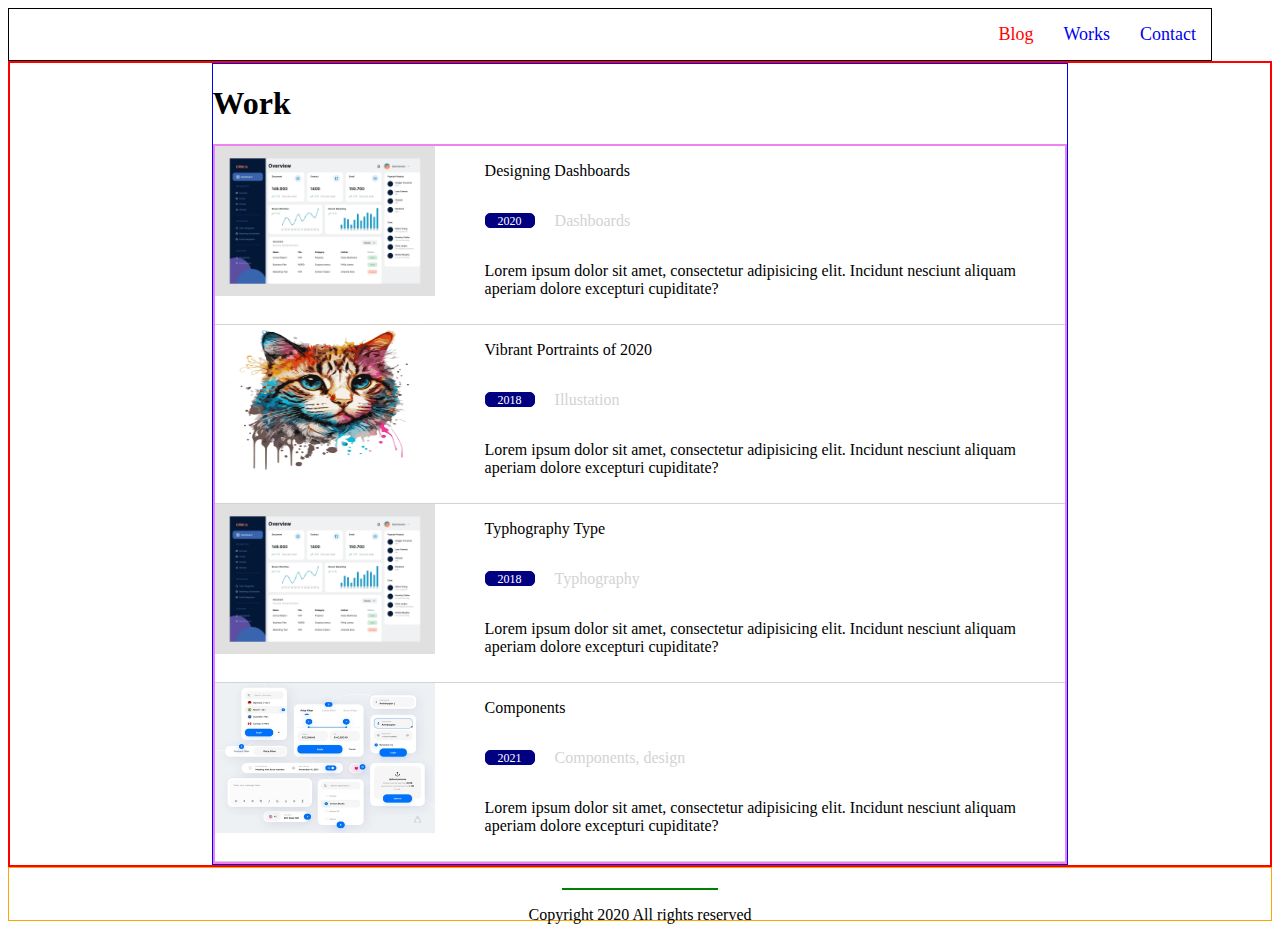
==== works.html @ dd60058b "don't finish 3page" ====
<!DOCTYPE html>
<html lang="en">
<head>
    <meta charset="UTF-8">
    <meta http-equiv="X-UA-Compatible" content="IE=edge">
    <meta name="viewport" content="width=device-width, initial-scale=1.0">
    <link rel="stylesheet" href="./style.css">
    <link rel="stylesheet" href="path/to/bootstrap/css/bootstrap.min.css">
    <link rel="stylesheet" href="https://cdnjs.cloudflare.com/ajax/libs/font-awesome/6.3.0/css/all.min.css" integrity="sha512-SzlrxWUlpfuzQ+pcUCosxcglQRNAq/DZjVsC0lE40xsADsfeQoEypE+enwcOiGjk/bSuGGKHEyjSoQ1zVisanQ==" crossorigin="anonymous" referrerpolicy="no-referrer" />
    <link rel="stylesheet" href="./style.css">
    <title>Flex Box - Web Page</title>
</head>
<body>
    <div class="menubar">
        <input type="checkbox" name="hambur" id="hambur">
        <label class="hambur" for="hambur">
            <i class="fa-solid fa-bars" style="position: relative; left: 466px; margin-bottom: 10px; font-size: 24px;"></i>
        </label>
        <nav>
            <div class="hamnav">
                <a href="./index.html" class="blog">Blog</a>
                <a href="#">Works</a>
                <a href="./contact.html">Contact</a>  
            </div>
        </nav>
    </div>
    <main>
        <div class="contain">
            <h1>Work</h1>
            <div class="maindata">
                <div class="data5">
                    <div class="photo5">
                        <img src="./photo/dashboard.webp" alt="dashboard" class="img5" style="width: 220px; height: 150px;">
                    </div>
                    <div class="content5">
                        <p>Designing Dashboards</p>
                        <div class="midcontent">
                            <div class="year">
                                <p style="margin: 0; font-size: 12px;">2020</p>
                            </div>
                                <p style="color: lightgrey;">Dashboards</p>
                        </div>
                        <p>Lorem ipsum dolor sit amet, consectetur adipisicing elit. Incidunt nesciunt aliquam aperiam dolore excepturi cupiditate?</p>
                    </div>
                </div>
                <div class="data6">
                    <div class="photo6">
                        <img src="./photo/catart.avif" alt="catart" style="width: 220px; height: 150px;">
                    </div>
                    <div class="content6">
                        <p>Vibrant Portraints of 2020</p>
                        <div class="midcontent">
                            <div class="year">
                                <p style="margin: 0; font-size: 12px;">2018</p>
                            </div>
                            <p style="color: lightgrey;">Illustation</p>
                        </div>
                        <p>Lorem ipsum dolor sit amet, consectetur adipisicing elit. Incidunt nesciunt aliquam aperiam dolore excepturi cupiditate?</p>
                    </div>
                </div>
                <div class="data7">
                    <div class="photo7">
                        <img src="./photo/dashboard.webp" alt="dashboard" style="width: 220px; height: 150px;">
                    </div>
                    <div class="content7">
                        <p>Typhography Type</p>
                        <div class="midcontent">
                            <div class="year">
                                <p style="margin: 0; font-size: 12px;">2018</p>
                            </div>
                            <p style="color: lightgrey;">Typhography</p>
                        </div>
                        <p>Lorem ipsum dolor sit amet, consectetur adipisicing elit. Incidunt nesciunt aliquam aperiam dolore excepturi cupiditate?</p>
                    </div>
                </div>
                <div class="data8">
                    <div class="photo8">
                        <img src="./photo/Components.webp" alt="dashboard" style="width: 220px; height: 150px;">
                    </div>
                    <div class="content8">
                        <p>Components</p>
                        <div class="midcontent">
                            <div class="year">
                                <p style="margin: 0; font-size: 12px;">2021</p>
                            </div>
                            <p style="color: lightgrey;">Components, design</p>
                        </div>
                        <p>Lorem ipsum dolor sit amet, consectetur adipisicing elit. Incidunt nesciunt aliquam aperiam dolore excepturi cupiditate?</p>
                    </div>
                </div>
                
            </div>
        </div>
    </main>
    <footer>
        <div class="footbox">
            <div class="icon">
                <i class="fa-brands fa-square-facebook fa-xl"></i>
                <i class="fa-brands fa-instagram fa-xl"></i>
                <i class="fa-brands fa-twitter fa-xl"></i>
                <i class="fa-brands fa-linkedin fa-xl"></i>
            </div>
        <p class="copyright">
            Copyright <span><i class="fa-regular fa-copyright" style="color: black; font-size: 16px;"></i></span>2020 All rights reserved
        </p>
        </div>
    </footer>
</body>
</html>
---- style.css ----
* {
    box-sizing: border-box;
}

.hamnav {
    border: 1px solid black;
    display: flex;
    justify-content: flex-end;
    margin-right: 60px;
}

.hamnav a {
    font-size: 18px;
    padding: 15px;
    text-decoration: none;
}

.hamnav a:hover {
    color: red;
}

.blog {
    color: red;
}

main {
    border: 2px solid red;
    display: flex;
    justify-content: center;
}


.hambur {
    display: none;
    height: min-content;
    margin: 18px -10px 0 0;
}

input {
    display: none;
}

input:checked ~ nav .hamnav {
    transform: translateY(0);
    transition: .6s;

}

.contain {
    border: 1px solid blue;
    width: 68%;
}

.maindata {
    border: 2px solid violet;
    display: flex;
    flex-direction: column;
}

.data1 {
    border-bottom: 1px solid lightgray;
    padding-bottom: 10px;
}

.data2 {
    border-bottom: 1px solid lightgray;
    padding-top: 10px;
    padding-bottom: 10px;
}

.data3 {
    border-bottom: 1px solid lightgray;
    padding-top: 10px;
    padding-bottom: 10px;
}

.data4 {
    border-bottom: 1px solid lightgray;
    padding-top: 10px;
    padding-bottom: 10px;
}

footer {
    border: 1px solid orange;
    display: flex;
    flex-direction: column;
    align-items: center;
}

.footbox {
    display: flex;
    flex-direction: column;
    align-items: center;
    position: relative;
    top: 20px;
}

.icon {
    border: 1px solid green;
    display: flex;
    justify-content: space-around;
    width: 70%;
}

/* work */

.data5 {
    border-bottom: 1px solid lightgray;
    padding-bottom: 10px;
    display: flex;
    gap: 50px;
}

.content5 {
    width: 65%;
    display: flex;
    flex-direction: column;
}

.year {
    border: 1px solid navy;
    border-radius: 5px;
    background-color: navy;
    color: white;
    width: 50px;
    height: 15px;
    text-align: center;
}

.midcontent {
    width: 100%;
    display: flex;
    align-items: center;
    gap: 20px;
}

.data6 {
    border-bottom: 1px solid lightgray;
    padding-bottom: 10px;
    display: flex;
    gap: 50px;
}

.content6 {
    width: 65%;
    display: flex;
    flex-direction: column;
}

.data7 {
    border-bottom: 1px solid lightgray;
    padding-bottom: 10px;
    display: flex;
    gap: 50px;
}

.content7 {
    width: 65%;
    display: flex;
    flex-direction: column;
}

.data8 {
    border-bottom: 1px solid lightgray;
    padding-bottom: 10px;
    display: flex;
    gap: 50px;
}

.content8 {
    width: 65%;
    display: flex;
    flex-direction: column;
}

/* contact */

.profile {
    display: flex;
}

.containcontact {
    border: 1px solid blue;
    width: 80%;
}

.information {
    border: 1px solid green;
    width: 60%;
    margin-top: 150px;
}

.download {
    background-color: red;
    color: white;
    border: none;
    width: 150px;
    height: 30px;
}

.picpro img {
    border: 1px solid black;
    margin-top: 180px;
    margin-left: 150px;
    border-radius: 50%;
    width: 250px;
    height: 250px;
}

.midcontentcon {
    border: 1px solid black;
    /* height: 396px; */
    background-color: #EDF7FA;
    display: flex;
    flex-direction: column;
    align-items: center;
}

.headmidcontent{
    border: 1px solid red;
    display: flex;
    justify-content: space-between;
    width: 70%;
}

.boxmidcontent {
    border: 1px solid lightgreen;
    width: 70%;
    /* height: 500px; */
    display: flex;
    justify-content: space-between;
    
}

.midbox1 {
    border: 1px solid salmon;
    width: 45%;
    height: 200px;
} 

.midbox2 {
    border: 1px solid purple;
    width: 45%;
    height: 200px;
} 


@media (max-width: 375px) {
    .data5 {
        flex-wrap: wrap;
    }

    .content5 {
        align-items: center;
    }

    .midcontent {
        justify-content: center;
    }

    .midcontent .year p {
        position: relative;
        left: 0px;
    }
    
    .data6 {
        flex-wrap: wrap;
    }

    .content6 {
        align-items: center;
    }

    .data7 {
        flex-wrap: wrap;
    }

    .content7 {
        align-items: center;
    }

    .data8 {
        flex-wrap: wrap;
    }

    .content8 {
        align-items: center;
    }

}


/* @media (max-width: 500px) {
    .contain {
        border: 1px solid blue;
        width: 100%;
        transform: translateY(20%);
    }

    .hamnav {
        display: grid;
        position: absolute;
        background: white;
        width: 100%;
        transform: translateY(-130%);
        z-index: 1;
    }

    .hambur {
        display: flex !important;
        border: 1px solid lawngreen;
    }
    
} */
---- style.css ----
* {
    box-sizing: border-box;
}

.hamnav {
    border: 1px solid black;
    display: flex;
    justify-content: flex-end;
    margin-right: 60px;
}

.hamnav a {
    font-size: 18px;
    padding: 15px;
    text-decoration: none;
}

.hamnav a:hover {
    color: red;
}

.blog {
    color: red;
}

main {
    border: 2px solid red;
    display: flex;
    justify-content: center;
}


.hambur {
    display: none;
    height: min-content;
    margin: 18px -10px 0 0;
}

input {
    display: none;
}

input:checked ~ nav .hamnav {
    transform: translateY(0);
    transition: .6s;

}

.contain {
    border: 1px solid blue;
    width: 68%;
}

.maindata {
    border: 2px solid violet;
    display: flex;
    flex-direction: column;
}

.data1 {
    border-bottom: 1px solid lightgray;
    padding-bottom: 10px;
}

.data2 {
    border-bottom: 1px solid lightgray;
    padding-top: 10px;
    padding-bottom: 10px;
}

.data3 {
    border-bottom: 1px solid lightgray;
    padding-top: 10px;
    padding-bottom: 10px;
}

.data4 {
    border-bottom: 1px solid lightgray;
    padding-top: 10px;
    padding-bottom: 10px;
}

footer {
    border: 1px solid orange;
    display: flex;
    flex-direction: column;
    align-items: center;
}

.footbox {
    display: flex;
    flex-direction: column;
    align-items: center;
    position: relative;
    top: 20px;
}

.icon {
    border: 1px solid green;
    display: flex;
    justify-content: space-around;
    width: 70%;
}

/* work */

.data5 {
    border-bottom: 1px solid lightgray;
    padding-bottom: 10px;
    display: flex;
    gap: 50px;
}

.content5 {
    width: 65%;
    display: flex;
    flex-direction: column;
}

.year {
    border: 1px solid navy;
    border-radius: 5px;
    background-color: navy;
    color: white;
    width: 50px;
    height: 15px;
    text-align: center;
}

.midcontent {
    width: 100%;
    display: flex;
    align-items: center;
    gap: 20px;
}

.data6 {
    border-bottom: 1px solid lightgray;
    padding-bottom: 10px;
    display: flex;
    gap: 50px;
}

.content6 {
    width: 65%;
    display: flex;
    flex-direction: column;
}

.data7 {
    border-bottom: 1px solid lightgray;
    padding-bottom: 10px;
    display: flex;
    gap: 50px;
}

.content7 {
    width: 65%;
    display: flex;
    flex-direction: column;
}

.data8 {
    border-bottom: 1px solid lightgray;
    padding-bottom: 10px;
    display: flex;
    gap: 50px;
}

.content8 {
    width: 65%;
    display: flex;
    flex-direction: column;
}

/* contact */

.profile {
    display: flex;
}

.containcontact {
    border: 1px solid blue;
    width: 80%;
}

.information {
    border: 1px solid green;
    width: 60%;
    margin-top: 150px;
}

.download {
    background-color: red;
    color: white;
    border: none;
    width: 150px;
    height: 30px;
}

.picpro img {
    border: 1px solid black;
    margin-top: 180px;
    margin-left: 150px;
    border-radius: 50%;
    width: 250px;
    height: 250px;
}

.midcontentcon {
    border: 1px solid black;
    /* height: 396px; */
    background-color: #EDF7FA;
    display: flex;
    flex-direction: column;
    align-items: center;
}

.headmidcontent{
    border: 1px solid red;
    display: flex;
    justify-content: space-between;
    width: 70%;
}

.boxmidcontent {
    border: 1px solid lightgreen;
    width: 70%;
    /* height: 500px; */
    display: flex;
    justify-content: space-between;
    
}

.midbox1 {
    border: 1px solid salmon;
    width: 45%;
    height: 200px;
} 

.midbox2 {
    border: 1px solid purple;
    width: 45%;
    height: 200px;
} 


@media (max-width: 375px) {
    .data5 {
        flex-wrap: wrap;
    }

    .content5 {
        align-items: center;
    }

    .midcontent {
        justify-content: center;
    }

    .midcontent .year p {
        position: relative;
        left: 0px;
    }
    
    .data6 {
        flex-wrap: wrap;
    }

    .content6 {
        align-items: center;
    }

    .data7 {
        flex-wrap: wrap;
    }

    .content7 {
        align-items: center;
    }

    .data8 {
        flex-wrap: wrap;
    }

    .content8 {
        align-items: center;
    }

}


/* @media (max-width: 500px) {
    .contain {
        border: 1px solid blue;
        width: 100%;
        transform: translateY(20%);
    }

    .hamnav {
        display: grid;
        position: absolute;
        background: white;
        width: 100%;
        transform: translateY(-130%);
        z-index: 1;
    }

    .hambur {
        display: flex !important;
        border: 1px solid lawngreen;
    }
    
} */
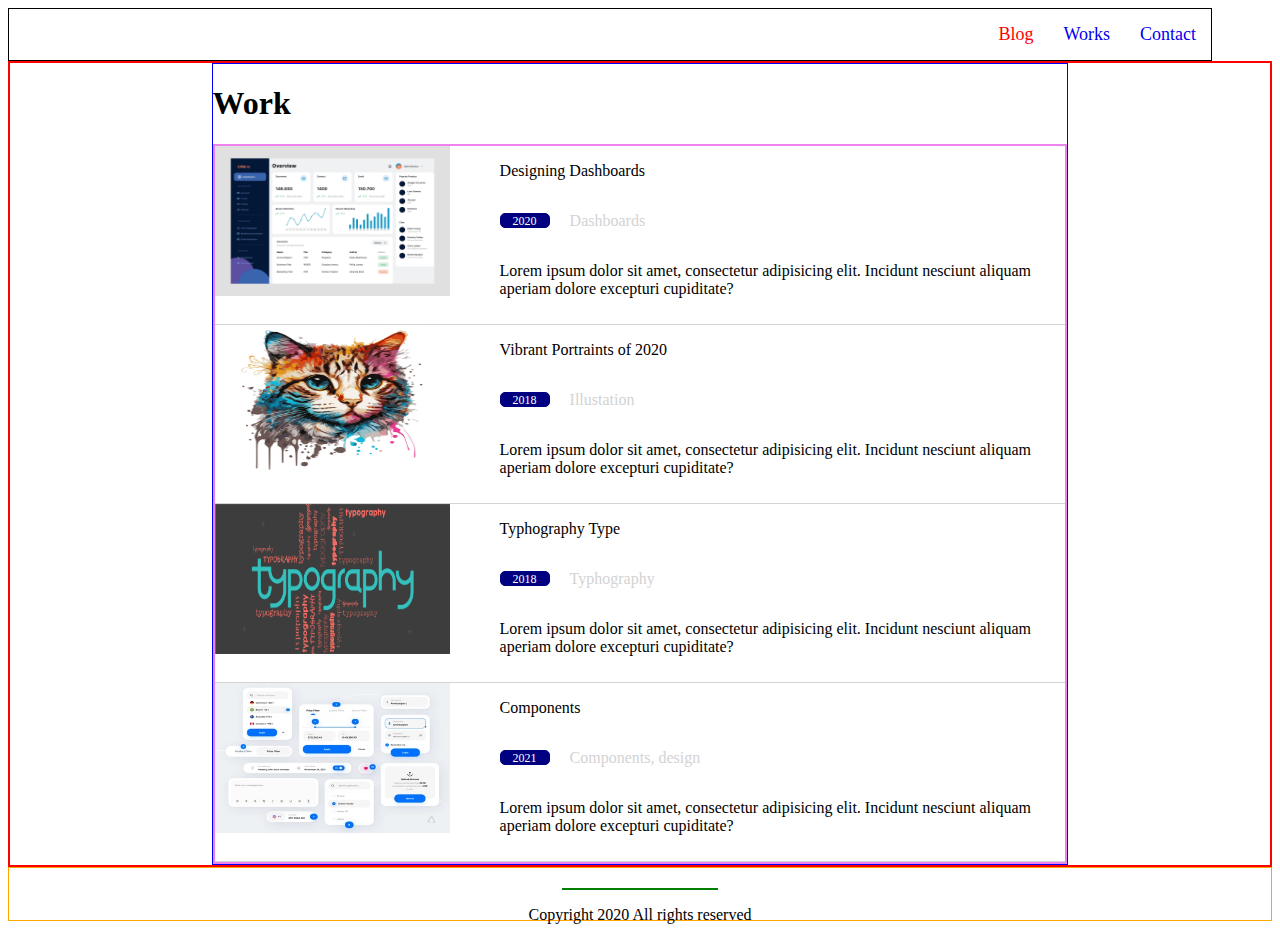
==== commit 1b8f0445: "unfinish hanbur+media" ====
--- a/works.html
+++ b/works.html
@@ -30,10 +30,10 @@
             <div class="maindata">
                 <div class="data5">
                     <div class="photo5">
-                        <img src="./photo/dashboard.webp" alt="dashboard" class="img5" style="width: 220px; height: 150px;">
+                        <img src="./photo/dashboard.webp" alt="dashboard" class="img5" style="width: 235px; height: 150px;">
                     </div>
                     <div class="content5">
-                        <p>Designing Dashboards</p>
+                        <p class="headconwork5">Designing Dashboards</p>
                         <div class="midcontent">
                             <div class="year">
                                 <p style="margin: 0; font-size: 12px;">2020</p>
@@ -45,10 +45,10 @@
                 </div>
                 <div class="data6">
                     <div class="photo6">
-                        <img src="./photo/catart.avif" alt="catart" style="width: 220px; height: 150px;">
+                        <img src="./photo/catart.avif" alt="catart" style="width: 235px; height: 150px;">
                     </div>
                     <div class="content6">
-                        <p>Vibrant Portraints of 2020</p>
+                        <p class="headconwork6">Vibrant Portraints of 2020</p>
                         <div class="midcontent">
                             <div class="year">
                                 <p style="margin: 0; font-size: 12px;">2018</p>
@@ -60,10 +60,10 @@
                 </div>
                 <div class="data7">
                     <div class="photo7">
-                        <img src="./photo/dashboard.webp" alt="dashboard" style="width: 220px; height: 150px;">
+                        <img src="./photo/typhography.png" alt="dashboard" style="width: 235px; height: 150px;">
                     </div>
                     <div class="content7">
-                        <p>Typhography Type</p>
+                        <p class="headconwork7">Typhography Type</p>
                         <div class="midcontent">
                             <div class="year">
                                 <p style="margin: 0; font-size: 12px;">2018</p>
@@ -75,10 +75,10 @@
                 </div>
                 <div class="data8">
                     <div class="photo8">
-                        <img src="./photo/Components.webp" alt="dashboard" style="width: 220px; height: 150px;">
+                        <img src="./photo/Components.webp" alt="dashboard" style="width: 235px; height: 150px;">
                     </div>
                     <div class="content8">
-                        <p>Components</p>
+                        <p class="headconwork8">Components</p>
                         <div class="midcontent">
                             <div class="year">
                                 <p style="margin: 0; font-size: 12px;">2021</p>
--- a/style.css
+++ b/style.css
@@ -187,29 +187,35 @@
 .information {
     border: 1px solid green;
     width: 60%;
-    margin-top: 150px;
+    margin-top: 110px;
 }
 
 .download {
-    background-color: red;
+    background-color: #FF6464;
+    border-radius: 2px;
     color: white;
     border: none;
     width: 150px;
     height: 30px;
 }
 
+.picpro {
+    border: 1px solid brown;
+    width: 40%;
+    margin-top: 110px;
+    padding-left: 100px;    
+}
+
 .picpro img {
     border: 1px solid black;
-    margin-top: 180px;
-    margin-left: 150px;
     border-radius: 50%;
     width: 250px;
     height: 250px;
+    
 }
 
 .midcontentcon {
     border: 1px solid black;
-    /* height: 396px; */
     background-color: #EDF7FA;
     display: flex;
     flex-direction: column;
@@ -220,13 +226,12 @@
     border: 1px solid red;
     display: flex;
     justify-content: space-between;
-    width: 70%;
+    width: 80%;
 }
 
 .boxmidcontent {
     border: 1px solid lightgreen;
-    width: 70%;
-    /* height: 500px; */
+    width: 80%;
     display: flex;
     justify-content: space-between;
     
@@ -244,18 +249,114 @@
     height: 200px;
 } 
 
+.data9 {
+    border-bottom: 1px solid lightgray;
+    padding-bottom: 10px;
+    display: flex;
+    gap: 50px;
+}
+
+.content9 {
+    width: 65%;
+    display: flex;
+    flex-direction: column;
+}
+
+.year {
+    border: 1px solid navy;
+    border-radius: 5px;
+    background-color: navy;
+    color: white;
+    width: 50px;
+    height: 15px;
+    text-align: center;
+}
+
+.midcontentprofile {
+    width: 100%;
+    display: flex;
+    align-items: center;
+    gap: 20px;
+}
+
+.data10 {
+    border-bottom: 1px solid lightgray;
+    padding-bottom: 10px;
+    display: flex;
+    gap: 50px;
+}
+
+.content10 {
+    width: 65%;
+    display: flex;
+    flex-direction: column;
+}
+
+.data11 {
+    border-bottom: 1px solid lightgray;
+    padding-bottom: 10px;
+    display: flex;
+    gap: 50px;
+}
+
+.content11 {
+    width: 65%;
+    display: flex;
+    flex-direction: column;
+}
+
+.bottomcontent {
+    display: flex;
+    justify-content: center;
+}
+
+.bottomcontentfram {
+    border: 1px solid teal;
+    width: 80%;
+}
+
 
 @media (max-width: 375px) {
+    .hamnav {
+        width: 100%;
+    }
+
+    .profile {
+        border: 1px solid blue;
+        width: 100%;
+        display: flex;
+        flex-direction: column-reverse;
+    }
+
+    .information {
+        width: 100%;
+        text-align: center;
+        margin: 10px 0 50px 0
+    }
+    
+    .picpro {
+        width: 100%;
+        padding-left: 50px;
+        margin: 0;
+    }
+
+    .picpro img {
+        width: 180px;
+        height: 180px;
+        margin-top: 16px;
+    }
+
     .data5 {
         flex-wrap: wrap;
     }
 
     .content5 {
         align-items: center;
-    }
-
-    .midcontent {
-        justify-content: center;
+        width: 100%;
+    }
+
+    .headconwork5 {
+        padding-right: 90px;
     }
 
     .midcontent .year p {
@@ -269,6 +370,11 @@
 
     .content6 {
         align-items: center;
+        width: 100%;
+    }
+
+    .headconwork6 {
+        padding-right: 66px;
     }
 
     .data7 {
@@ -277,6 +383,11 @@
 
     .content7 {
         align-items: center;
+        width: 100%;
+    }
+
+    .headconwork7 {
+        padding-right: 114px;
     }
 
     .data8 {
@@ -285,8 +396,75 @@
 
     .content8 {
         align-items: center;
-    }
-
+        width: 100%;
+    }
+
+    .headconwork8 {
+        padding-right: 154px;
+    }
+
+    .data9 {
+        flex-wrap: wrap;
+    }
+
+    .content9 {
+        align-items: center;
+        width: 100%;
+    }
+
+    .headconbottom9 {
+        padding-right: 138px;
+    }
+
+    .data10 {
+        flex-wrap: wrap;
+    }
+
+    .content10 {
+        align-items: center;
+        width: 100%;
+    }
+
+    .headconbottom10 {
+        padding-right: 115px;
+    }
+
+    .data11 {
+        flex-wrap: wrap;
+    }
+
+    .content11 {
+        align-items: center;
+        width: 100%;
+    }
+
+    .headconbottom11 {
+        padding-right: 162px;
+    }
+
+    .headmidcontent {
+        display: flex;
+        justify-content: center;
+    }
+
+    .headmidcontent .viewall {
+        display: none;
+    }
+
+    .boxmidcontent {
+        display: flex;
+        flex-direction: column;
+    }
+
+    .midbox1 {
+        width: 100%;
+        height: 230px;
+    }
+
+    .midbox2 {
+        width: 100%;
+        height: 230px;
+    }
 }
 
 
--- a/style.css
+++ b/style.css
@@ -187,29 +187,35 @@
 .information {
     border: 1px solid green;
     width: 60%;
-    margin-top: 150px;
+    margin-top: 110px;
 }
 
 .download {
-    background-color: red;
+    background-color: #FF6464;
+    border-radius: 2px;
     color: white;
     border: none;
     width: 150px;
     height: 30px;
 }
 
+.picpro {
+    border: 1px solid brown;
+    width: 40%;
+    margin-top: 110px;
+    padding-left: 100px;    
+}
+
 .picpro img {
     border: 1px solid black;
-    margin-top: 180px;
-    margin-left: 150px;
     border-radius: 50%;
     width: 250px;
     height: 250px;
+    
 }
 
 .midcontentcon {
     border: 1px solid black;
-    /* height: 396px; */
     background-color: #EDF7FA;
     display: flex;
     flex-direction: column;
@@ -220,13 +226,12 @@
     border: 1px solid red;
     display: flex;
     justify-content: space-between;
-    width: 70%;
+    width: 80%;
 }
 
 .boxmidcontent {
     border: 1px solid lightgreen;
-    width: 70%;
-    /* height: 500px; */
+    width: 80%;
     display: flex;
     justify-content: space-between;
     
@@ -244,18 +249,114 @@
     height: 200px;
 } 
 
+.data9 {
+    border-bottom: 1px solid lightgray;
+    padding-bottom: 10px;
+    display: flex;
+    gap: 50px;
+}
+
+.content9 {
+    width: 65%;
+    display: flex;
+    flex-direction: column;
+}
+
+.year {
+    border: 1px solid navy;
+    border-radius: 5px;
+    background-color: navy;
+    color: white;
+    width: 50px;
+    height: 15px;
+    text-align: center;
+}
+
+.midcontentprofile {
+    width: 100%;
+    display: flex;
+    align-items: center;
+    gap: 20px;
+}
+
+.data10 {
+    border-bottom: 1px solid lightgray;
+    padding-bottom: 10px;
+    display: flex;
+    gap: 50px;
+}
+
+.content10 {
+    width: 65%;
+    display: flex;
+    flex-direction: column;
+}
+
+.data11 {
+    border-bottom: 1px solid lightgray;
+    padding-bottom: 10px;
+    display: flex;
+    gap: 50px;
+}
+
+.content11 {
+    width: 65%;
+    display: flex;
+    flex-direction: column;
+}
+
+.bottomcontent {
+    display: flex;
+    justify-content: center;
+}
+
+.bottomcontentfram {
+    border: 1px solid teal;
+    width: 80%;
+}
+
 
 @media (max-width: 375px) {
+    .hamnav {
+        width: 100%;
+    }
+
+    .profile {
+        border: 1px solid blue;
+        width: 100%;
+        display: flex;
+        flex-direction: column-reverse;
+    }
+
+    .information {
+        width: 100%;
+        text-align: center;
+        margin: 10px 0 50px 0
+    }
+    
+    .picpro {
+        width: 100%;
+        padding-left: 50px;
+        margin: 0;
+    }
+
+    .picpro img {
+        width: 180px;
+        height: 180px;
+        margin-top: 16px;
+    }
+
     .data5 {
         flex-wrap: wrap;
     }
 
     .content5 {
         align-items: center;
-    }
-
-    .midcontent {
-        justify-content: center;
+        width: 100%;
+    }
+
+    .headconwork5 {
+        padding-right: 90px;
     }
 
     .midcontent .year p {
@@ -269,6 +370,11 @@
 
     .content6 {
         align-items: center;
+        width: 100%;
+    }
+
+    .headconwork6 {
+        padding-right: 66px;
     }
 
     .data7 {
@@ -277,6 +383,11 @@
 
     .content7 {
         align-items: center;
+        width: 100%;
+    }
+
+    .headconwork7 {
+        padding-right: 114px;
     }
 
     .data8 {
@@ -285,8 +396,75 @@
 
     .content8 {
         align-items: center;
-    }
-
+        width: 100%;
+    }
+
+    .headconwork8 {
+        padding-right: 154px;
+    }
+
+    .data9 {
+        flex-wrap: wrap;
+    }
+
+    .content9 {
+        align-items: center;
+        width: 100%;
+    }
+
+    .headconbottom9 {
+        padding-right: 138px;
+    }
+
+    .data10 {
+        flex-wrap: wrap;
+    }
+
+    .content10 {
+        align-items: center;
+        width: 100%;
+    }
+
+    .headconbottom10 {
+        padding-right: 115px;
+    }
+
+    .data11 {
+        flex-wrap: wrap;
+    }
+
+    .content11 {
+        align-items: center;
+        width: 100%;
+    }
+
+    .headconbottom11 {
+        padding-right: 162px;
+    }
+
+    .headmidcontent {
+        display: flex;
+        justify-content: center;
+    }
+
+    .headmidcontent .viewall {
+        display: none;
+    }
+
+    .boxmidcontent {
+        display: flex;
+        flex-direction: column;
+    }
+
+    .midbox1 {
+        width: 100%;
+        height: 230px;
+    }
+
+    .midbox2 {
+        width: 100%;
+        height: 230px;
+    }
 }
 
 
